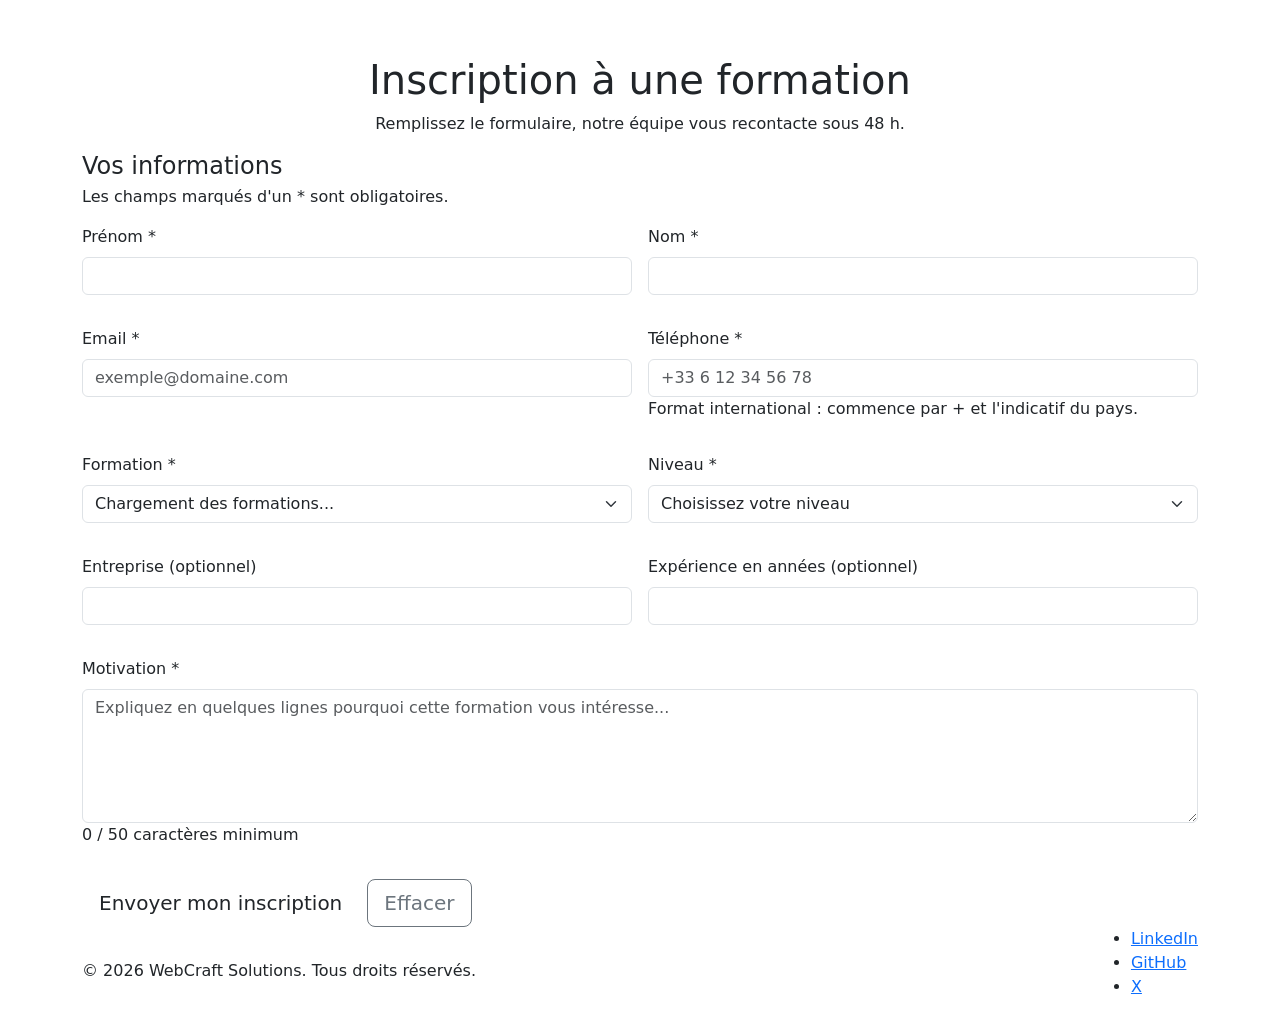
==== inscription.html @ a507aca6 "inscription.html" ====
<!DOCTYPE html>
<html lang="fr">
<head>
  <meta charset="UTF-8">
  <meta name="viewport" content="width=device-width, initial-scale=1.0">
  <meta name="description" content="Inscription aux formations techniques de WebCraft Solutions.">
  <title>WebCraft Inscription</title>

  
  <link rel="stylesheet" href="https://cdn.jsdelivr.net/npm/bootstrap@5.3.3/dist/css/bootstrap.min.css">

  <link rel="stylesheet" href="css/style.css">
</head>
<body>
  <header>
    <nav class="navbar navbar-expand-md navbar-dark site-nav sticky-top" aria-label="Navigation principale">
      <div class="container">
        <a class="navbar-brand logo" href="index.html">WebCraft <span>Solutions</span></a>

        <button class="navbar-toggler" type="button" data-bs-toggle="collapse" data-bs-target="#mainMenu"
                aria-controls="mainMenu" aria-expanded="false" aria-label="Ouvrir le menu">
          <span class="navbar-toggler-icon"></span>
        </button>

        <div class="collapse navbar-collapse" id="mainMenu">
          <ul class="navbar-nav ms-auto">
            <li class="nav-item"><a class="nav-link" href="index.html#accueil">Accueil</a></li>
            <li class="nav-item"><a class="nav-link" href="index.html#projets">Projets</a></li>
            <li class="nav-item"><a class="nav-link" href="index.html#formations">Formations</a></li>
            <li class="nav-item"><a class="nav-link active" aria-current="page" href="inscription.html">Inscription</a></li>
          </ul>
        </div>
      </div>
    </nav>
  </header>

  <main>

    
    <section class="page-header" aria-labelledby="page-title">
      <div class="container text-center">
        <h1 id="page-title" class="page-title">Inscription à une formation</h1>
        <p class="page-subtitle">Remplissez le formulaire, notre équipe vous recontacte sous 48 h.</p>
      </div>
    </section>

    <section class="section" aria-labelledby="form-title">
      <div class="container">
        <div class="form-card">
          <h2 id="form-title" class="h4 mb-1">Vos informations</h2>
          <p class="form-hint">Les champs marqués d'un <span class="required" aria-hidden="true">*</span> sont obligatoires.</p>
          <form id="registration-form">
            <div class="row g-3">

              
              <div class="col-12 col-md-6">
                <label for="firstname" class="form-label">Prénom <span class="required" aria-hidden="true">*</span></label>
                <input type="text" id="firstname" name="firstname" class="form-control"
                       autocomplete="given-name" required aria-describedby="firstname-error">
                <p id="firstname-error" class="field-error" aria-live="polite"></p>
              </div>

              
              <div class="col-12 col-md-6">
                <label for="lastname" class="form-label">Nom <span class="required" aria-hidden="true">*</span></label>
                <input type="text" id="lastname" name="lastname" class="form-control"
                       autocomplete="family-name" required aria-describedby="lastname-error">
                <p id="lastname-error" class="field-error" aria-live="polite"></p>
              </div>

              
              <div class="col-12 col-md-6">
                <label for="email" class="form-label">Email <span class="required" aria-hidden="true">*</span></label>
                <input type="email" id="email" name="email" class="form-control"
                       autocomplete="email" placeholder="exemple@domaine.com" required aria-describedby="email-error">
                <p id="email-error" class="field-error" aria-live="polite"></p>
              </div>

              
              <div class="col-12 col-md-6">
                <label for="phone" class="form-label">Téléphone <span class="required" aria-hidden="true">*</span></label>
                <input type="tel" id="phone" name="phone" class="form-control"
                       autocomplete="tel" placeholder="+33 6 12 34 56 78" required aria-describedby="phone-help phone-error">
                <p id="phone-help" class="field-help">Format international : commence par + et l'indicatif du pays.</p>
                <p id="phone-error" class="field-error" aria-live="polite"></p>
              </div>

              
              <div class="col-12 col-md-6">
                <label for="course" class="form-label">Formation <span class="required" aria-hidden="true">*</span></label>
                <select id="course" name="course" class="form-select" required aria-describedby="course-error">
                  <option value="">Chargement des formations...</option>
                </select>
                <p id="course-error" class="field-error" aria-live="polite"></p>
              </div>

              
              <div class="col-12 col-md-6">
                <label for="level" class="form-label">Niveau <span class="required" aria-hidden="true">*</span></label>
                <select id="level" name="level" class="form-select" required aria-describedby="level-error">
                  <option value="">Choisissez votre niveau</option>
                  <option value="Débutant">Débutant</option>
                  <option value="Intermédiaire">Intermédiaire</option>
                  <option value="Avancé">Avancé</option>
                </select>
                <p id="level-error" class="field-error" aria-live="polite"></p>
              </div>

              <div class="col-12 col-md-6">
                <label for="company" class="form-label">Entreprise <span class="optional">(optionnel)</span></label>
                <input type="text" id="company" name="company" class="form-control" autocomplete="organization">
              </div>

             
              <div class="col-12 col-md-6">
                <label for="experience" class="form-label">Expérience en années <span class="optional">(optionnel)</span></label>
                <input type="number" id="experience" name="experience" class="form-control"
                       min="0" max="50" step="1" aria-describedby="experience-error">
                <p id="experience-error" class="field-error" aria-live="polite"></p>
              </div>

              
              <div class="col-12">
                <label for="motivation" class="form-label">Motivation <span class="required" aria-hidden="true">*</span></label>
                <textarea id="motivation" name="motivation" class="form-control" rows="5" required
                          aria-describedby="motivation-counter motivation-error"
                          placeholder="Expliquez en quelques lignes pourquoi cette formation vous intéresse..."></textarea>
                <p id="motivation-counter" class="field-help">0 / 50 caractères minimum</p>
                <p id="motivation-error" class="field-error" aria-live="polite"></p>
              </div>

              
              <div class="col-12 d-flex flex-column flex-sm-row gap-2">
                <button type="submit" class="btn btn-accent btn-lg">Envoyer mon inscription</button>
                <button type="reset" class="btn btn-outline-secondary btn-lg">Effacer</button>
              </div>

            </div>
          </form>
        </div>
      </div>
    </section>

  </main>

  
  <div class="modal fade" id="successModal" tabindex="-1" aria-labelledby="successModalTitle" aria-hidden="true">
    <div class="modal-dialog modal-dialog-centered">
      <div class="modal-content">
        <div class="modal-header">
          <h2 class="modal-title h5" id="successModalTitle">Inscription envoyée</h2>
          <button type="button" class="btn-close" data-bs-dismiss="modal" aria-label="Fermer"></button>
        </div>
        <div class="modal-body" id="successModalBody"></div>
        <div class="modal-footer">
          <button type="button" class="btn btn-accent" data-bs-dismiss="modal">Parfait</button>
        </div>
      </div>
    </div>
  </div>

  
  <footer class="site-footer">
    <div class="container d-flex flex-column flex-md-row justify-content-between align-items-center gap-3">
      <p class="mb-0">&copy; 2026 WebCraft Solutions. Tous droits réservés.</p>
      <ul class="social-links" aria-label="Réseaux sociaux">
        <li><a href="https://www.linkedin.com" target="_blank" rel="noopener" aria-label="LinkedIn (nouvel onglet)">LinkedIn</a></li>
        <li><a href="https://github.com" target="_blank" rel="noopener" aria-label="GitHub (nouvel onglet)">GitHub</a></li>
        <li><a href="https://x.com" target="_blank" rel="noopener" aria-label="X (nouvel onglet)">X</a></li>
      </ul>
    </div>
  </footer>

  <script src="https://cdn.jsdelivr.net/npm/bootstrap@5.3.3/dist/js/bootstrap.bundle.min.js"></script>
  <script src="js/main.js"></script>
</body>
</html>
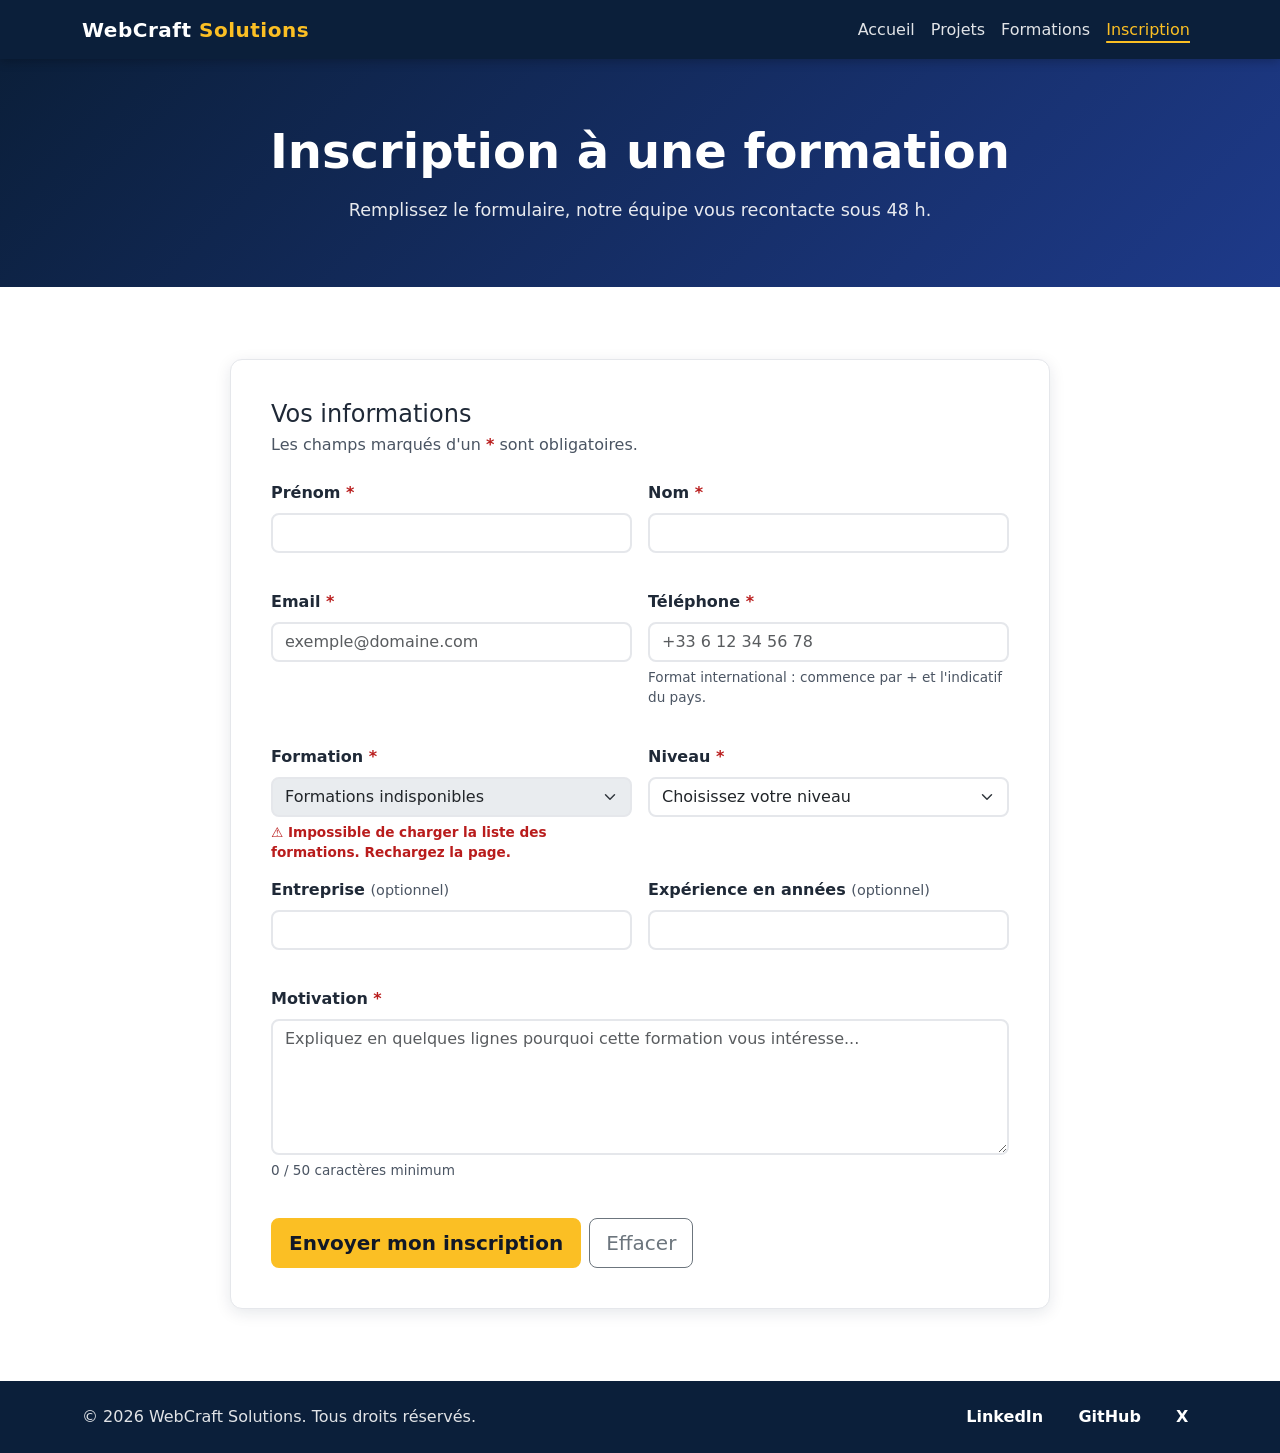
==== commit c9a1cea4: "Main.js/final" ====
--- a/inscription.html
+++ b/inscription.html
@@ -144,7 +144,8 @@
   </main>
 
   
-  <div class="modal fade" id="successModal" tabindex="-1" aria-labelledby="successModalTitle" aria-hidden="true">
+    
+  <div class="modal fade" id="successModal" tabindex="-1" role="dialog" aria-labelledby="successModalTitle" aria-hidden="true">
     <div class="modal-dialog modal-dialog-centered">
       <div class="modal-content">
         <div class="modal-header">
--- a/css/style.css
+++ b/css/style.css
@@ -0,0 +1,696 @@
+/* =========================================================
+   WebCraft Solutions — Feuille de style unique
+   Approche mobile-first : styles de base pour 320–767 px,
+   puis media queries pour 768 px et plus (et 992 px).
+   ========================================================= */
+
+/* ---------- 1. Variables (charte graphique) ---------- */
+:root {
+  /* Couleurs principales (contrastes vérifiés WCAG AA) */
+  --color-dark: #0b1f3a;          /* bleu nuit : navbar, hero, footer */
+  --color-dark-2: #1e3a8a;        /* bleu profond : dégradés */
+  --color-accent: #fbbf24;        /* ambre : boutons, lien actif */
+  --color-accent-hover: #f59e0b;
+  --color-on-accent: #111827;     /* texte sur fond ambre (~11:1) */
+  --color-light: #ffffff;
+  --color-text: #1f2937;
+  --color-muted: #4b5563;         /* gris lisible sur blanc (~7:1) */
+  --color-border: #e5e7eb;
+  --color-bg-alt: #f3f4f6;
+
+  /* Couleurs d'état */
+  --color-success: #15803d;
+  --color-success-bg: #dcfce7;
+  --color-error: #b91c1c;
+  --color-error-bg: #fee2e2;
+  --color-info: #1d4ed8;
+  --color-info-bg: #dbeafe;
+
+  /* Typo, rayons, ombres, transitions */
+  --font-main: system-ui, -apple-system, "Segoe UI", Roboto, sans-serif;
+  --radius: 0.75rem;
+  --radius-pill: 999px;
+  --shadow: 0 4px 16px rgba(11, 31, 58, 0.1);
+  --shadow-hover: 0 12px 28px rgba(11, 31, 58, 0.18);
+  --transition: 0.25s ease;
+}
+
+/* ---------- 2. Base ---------- */
+html {
+  scroll-behavior: smooth;
+  scroll-padding-top: 70px;       /* les ancres ne passent pas sous la navbar sticky */
+}
+
+body {
+  font-family: var(--font-main);
+  color: var(--color-text);
+  background-color: var(--color-light);
+  display: flex;
+  flex-direction: column;
+  min-height: 100vh;
+}
+
+main {
+  flex: 1;                         /* footer toujours en bas de page */
+}
+
+/* Focus clavier bien visible partout (accessibilité) */
+a:focus-visible,
+button:focus-visible,
+input:focus-visible,
+select:focus-visible,
+textarea:focus-visible {
+  outline: 3px solid var(--color-accent);
+  outline-offset: 2px;
+}
+
+/* ---------- 3. Navbar ---------- */
+.site-nav {
+  background-color: var(--color-dark);   /* fond opaque : jamais transparent */
+  box-shadow: 0 2px 10px rgba(0, 0, 0, 0.25);
+}
+
+.logo {
+  font-weight: 800;
+  letter-spacing: 0.5px;
+  color: var(--color-light) !important;
+}
+
+.logo span {
+  color: var(--color-accent);
+}
+
+.site-nav .nav-link {
+  color: rgba(255, 255, 255, 0.88);      /* contraste > 12:1 sur bleu nuit */
+  font-weight: 500;
+  padding: 0.6rem 0.9rem;
+  border-radius: 0.5rem;
+  transition: color var(--transition), background-color var(--transition);
+}
+
+.site-nav .nav-link:hover {
+  color: var(--color-light);
+  background-color: rgba(255, 255, 255, 0.1);
+}
+
+/* Lien actif : couleur + soulignement (pas seulement la couleur) */
+.site-nav .nav-link.active {
+  color: var(--color-accent);
+  text-decoration: underline;
+  text-decoration-thickness: 2px;
+  text-underline-offset: 6px;
+}
+
+.site-nav .navbar-toggler {
+  border: 2px solid rgba(255, 255, 255, 0.6);
+}
+
+/* Menu déplié sur mobile : fond opaque et séparé du logo */
+.site-nav .navbar-collapse {
+  background-color: var(--color-dark);
+  margin-top: 0.5rem;
+  padding: 0.5rem 0;
+  border-top: 1px solid rgba(255, 255, 255, 0.15);
+}
+
+/* ---------- 4. Hero (accueil) & en-tête de page (inscription) ---------- */
+.hero,
+.page-header {
+  background: linear-gradient(135deg, var(--color-dark), var(--color-dark-2));
+  color: var(--color-light);
+}
+
+.hero {
+  padding: 4rem 0;
+}
+
+.page-header {
+  padding: 3rem 0;
+}
+
+.hero-title,
+.page-title {
+  font-size: 2rem;
+  font-weight: 800;
+  animation: fadeInUp 0.8s ease-out both;      /* @keyframes obligatoire */
+}
+
+.hero-subtitle,
+.page-subtitle {
+  font-size: 1.1rem;
+  color: rgba(255, 255, 255, 0.9);
+  margin: 1rem auto 0;
+  max-width: 40rem;
+  animation: fadeInUp 0.8s ease-out 0.2s both;
+}
+
+.hero-subtitle {
+  margin-bottom: 2rem;
+}
+
+.hero-actions {
+  display: flex;
+  flex-direction: column;
+  gap: 0.75rem;
+  animation: fadeInUp 0.8s ease-out 0.4s both;
+}
+
+/* ---------- 5. Animations ---------- */
+@keyframes fadeInUp {
+  from { opacity: 0; transform: translateY(24px); }
+  to   { opacity: 1; transform: translateY(0); }
+}
+
+@keyframes spin {
+  to { transform: rotate(360deg); }
+}
+
+/* ---------- 6. Boutons ---------- */
+/* Bouton principal : ambre + texte foncé (~11:1) */
+.btn-accent {
+  background-color: var(--color-accent);
+  color: var(--color-on-accent);
+  border: 2px solid var(--color-accent);
+  font-weight: 700;
+  transition: background-color var(--transition), transform var(--transition);
+}
+
+.btn-accent:hover,
+.btn-accent:focus-visible {
+  background-color: var(--color-accent-hover);
+  border-color: var(--color-accent-hover);
+  color: var(--color-on-accent);
+  transform: translateY(-2px);
+}
+
+.btn-accent:disabled,
+.btn-accent.disabled {
+  background-color: var(--color-border);
+  border-color: var(--color-border);
+  color: var(--color-muted);
+}
+
+/* Bouton secondaire du hero : contour blanc épais sur fond sombre */
+.hero .btn-outline-light {
+  border-width: 2px;
+  font-weight: 700;
+  color: var(--color-light);
+  transition: background-color var(--transition), color var(--transition), transform var(--transition);
+}
+
+.hero .btn-outline-light:hover,
+.hero .btn-outline-light:focus-visible {
+  background-color: var(--color-light);
+  color: var(--color-dark);            /* inversion : bleu nuit sur blanc */
+  transform: translateY(-2px);
+}
+
+/* Bouton « Voir détails » des cartes */
+.btn-details {
+  background-color: transparent;
+  color: var(--color-dark-2);
+  border: 2px solid var(--color-dark-2);
+  font-weight: 600;
+  transition: background-color var(--transition), color var(--transition);
+}
+
+.btn-details:hover,
+.btn-details:focus-visible {
+  background-color: var(--color-dark-2);
+  color: var(--color-light);
+}
+
+/* ---------- 7. Sections ---------- */
+.section {
+  padding: 3rem 0;
+}
+
+.section-alt {
+  background-color: var(--color-bg-alt);
+}
+
+.section-title {
+  font-size: 1.6rem;
+  font-weight: 800;
+  color: var(--color-dark);
+  margin-bottom: 1.5rem;
+  position: relative;
+  padding-bottom: 0.5rem;
+}
+
+/* Petit trait décoratif sous les titres */
+.section-title::after {
+  content: "";
+  position: absolute;
+  left: 0;
+  bottom: 0;
+  width: 60px;
+  height: 4px;
+  border-radius: var(--radius-pill);
+  background-color: var(--color-accent);
+}
+
+/* ---------- 8. Filtres ---------- */
+.filters .form-control,
+.filters .form-select {
+  border-radius: var(--radius);
+  border: 2px solid var(--color-border);
+  transition: border-color var(--transition), box-shadow var(--transition);
+}
+
+.filters .form-control:focus,
+.filters .form-select:focus {
+  border-color: var(--color-dark-2);
+  box-shadow: 0 0 0 0.2rem rgba(30, 58, 138, 0.2);
+}
+
+.results-count {
+  color: var(--color-muted);
+  font-size: 0.95rem;
+  margin-bottom: 1rem;
+}
+
+/* ---------- 9. Loader CSS & états ---------- */
+.loader-wrapper {
+  display: flex;
+  justify-content: center;
+  padding: 3rem 0;
+}
+
+.loader {
+  width: 48px;
+  height: 48px;
+  border: 5px solid var(--color-border);
+  border-top-color: var(--color-dark-2);
+  border-radius: 50%;
+  animation: spin 0.9s linear infinite;
+}
+
+/* Message quand aucun résultat ne correspond aux filtres */
+.empty-state {
+  text-align: center;
+  color: var(--color-muted);
+  padding: 2rem 1rem;
+  border: 2px dashed var(--color-border);
+  border-radius: var(--radius);
+}
+
+/* ---------- 10. Cartes (projets & formations) ---------- */
+.item-card {
+  height: 100%;
+  display: flex;
+  flex-direction: column;
+  background-color: var(--color-light);
+  border: 1px solid var(--color-border);
+  border-radius: var(--radius);
+  overflow: hidden;
+  box-shadow: var(--shadow);
+  transition: transform var(--transition), box-shadow var(--transition);
+  animation: fadeInUp 0.5s ease-out both;
+}
+
+.item-card:hover {
+  transform: translateY(-6px);
+  box-shadow: var(--shadow-hover);
+}
+
+.item-card-img-wrapper {
+  position: relative;
+}
+
+.item-card-img {
+  width: 100%;
+  height: 180px;
+  object-fit: cover;
+  display: block;
+  background-color: var(--color-bg-alt);
+}
+
+.item-card-body {
+  flex: 1;
+  display: flex;
+  flex-direction: column;
+  gap: 0.6rem;
+  padding: 1.1rem;
+}
+
+.item-card-title {
+  font-size: 1.15rem;
+  font-weight: 700;
+  color: var(--color-dark);
+  margin: 0;
+}
+
+.item-card-subtitle {
+  color: var(--color-muted);
+  font-size: 0.95rem;
+  margin: 0;
+}
+
+.item-card-meta {
+  display: flex;
+  flex-wrap: wrap;
+  gap: 0.4rem 1rem;
+  font-size: 0.9rem;
+  color: var(--color-muted);
+  margin: 0;
+}
+
+.item-card-price {
+  font-size: 1.2rem;
+  font-weight: 800;
+  color: var(--color-dark);
+}
+
+.rating {
+  color: #92400e;          
+  font-weight: 700;
+}
+
+.item-card-actions {
+  margin-top: auto;
+  display: flex;
+  flex-wrap: wrap;
+  gap: 0.5rem;
+  padding-top: 0.5rem;
+}
+
+.item-card-actions .btn {
+  flex: 1;
+}
+
+.badge-list {
+  display: flex;
+  flex-wrap: wrap;
+  gap: 0.35rem;
+  list-style: none;
+  padding: 0;
+  margin: 0;
+}
+
+.tag {
+  display: inline-block;
+  padding: 0.25rem 0.65rem;
+  border-radius: var(--radius-pill);
+  font-size: 0.78rem;
+  font-weight: 600;
+  line-height: 1.4;
+}
+
+.tag-tech {
+  background-color: var(--color-info-bg);
+  color: var(--color-info);
+}
+
+.tag-category {
+  background-color: var(--color-dark);
+  color: var(--color-light);
+}
+
+
+.tag-level-debutant {
+  background-color: var(--color-success-bg);
+  color: var(--color-success);
+}
+
+.tag-level-intermediaire {
+  background-color: #fef3c7;
+  color: #92400e;
+}
+
+.tag-level-avance {
+  background-color: var(--color-error-bg);
+  color: var(--color-error);
+}
+
+.tag-status {
+  position: absolute;
+  top: 0.75rem;
+  right: 0.75rem;
+  box-shadow: 0 2px 6px rgba(0, 0, 0, 0.2);
+}
+
+.tag-available {
+  background-color: var(--color-success);
+  color: var(--color-light);
+}
+
+.tag-full {
+  background-color: var(--color-error);
+  color: var(--color-light);
+}
+
+
+.modal-content {
+  border: none;
+  border-radius: var(--radius);
+  overflow: hidden;
+}
+
+.modal-header {
+  background-color: var(--color-dark);
+  color: var(--color-light);
+}
+
+.modal-header .btn-close {
+  filter: invert(1);               
+  opacity: 0.9;
+}
+
+.modal-img {
+  width: 100%;
+  max-height: 260px;
+  object-fit: cover;
+  border-radius: var(--radius);
+  margin-bottom: 1rem;
+}
+
+.modal-section-title {
+  font-size: 1rem;
+  font-weight: 700;
+  color: var(--color-dark);
+  margin: 1.2rem 0 0.5rem;
+}
+
+.check-list {
+  list-style: none;
+  padding: 0;
+  margin: 0;
+}
+
+.check-list li {
+  padding: 0.3rem 0 0.3rem 1.6rem;
+  position: relative;
+}
+
+.check-list li::before {
+  content: "✓";
+  position: absolute;
+  left: 0;
+  color: var(--color-success);
+  font-weight: 800;
+}
+
+.info-grid {
+  display: grid;
+  grid-template-columns: 1fr;
+  gap: 0.5rem;
+  margin: 0;
+}
+
+.info-grid dt {
+  font-size: 0.8rem;
+  text-transform: uppercase;
+  letter-spacing: 0.5px;
+  color: var(--color-muted);
+}
+
+.info-grid dd {
+  margin: 0 0 0.4rem;
+  font-weight: 600;
+}
+
+
+.form-card {
+  max-width: 820px;
+  margin: 0 auto;
+  background-color: var(--color-light);
+  border: 1px solid var(--color-border);
+  border-radius: var(--radius);
+  box-shadow: var(--shadow);
+  padding: 1.5rem 1.1rem;
+}
+
+.form-hint {
+  color: var(--color-muted);
+  margin-bottom: 1.5rem;
+}
+
+.required {
+  color: var(--color-error);
+  font-weight: 700;
+}
+
+.optional {
+  color: var(--color-muted);
+  font-weight: 400;
+  font-size: 0.9rem;
+}
+
+.form-label {
+  font-weight: 600;
+}
+
+.form-card .form-control,
+.form-card .form-select {
+  border: 2px solid var(--color-border);
+  border-radius: 0.5rem;
+  transition: border-color var(--transition), box-shadow var(--transition), background-color var(--transition);
+}
+
+/* État : focus */
+.form-card .form-control:focus,
+.form-card .form-select:focus {
+  border-color: var(--color-dark-2);
+  box-shadow: 0 0 0 0.2rem rgba(30, 58, 138, 0.2);
+}
+
+
+.form-card .form-control.is-invalid,
+.form-card .form-select.is-invalid {
+  border-color: var(--color-error);
+  background-color: #fffafa;
+}
+
+.form-card .form-control.is-invalid:focus,
+.form-card .form-select.is-invalid:focus {
+  box-shadow: 0 0 0 0.2rem rgba(185, 28, 28, 0.2);
+}
+
+/* État : succès */
+.form-card .form-control.is-valid,
+.form-card .form-select.is-valid {
+  border-color: var(--color-success);
+}
+
+.form-card .form-control.is-valid:focus,
+.form-card .form-select.is-valid:focus {
+  box-shadow: 0 0 0 0.2rem rgba(21, 128, 61, 0.2);
+}
+
+.field-help {
+  font-size: 0.85rem;
+  color: var(--color-muted);
+  margin: 0.3rem 0 0;
+}
+
+.field-help.is-complete {
+  color: var(--color-success);
+  font-weight: 600;
+}
+
+/* Message d'erreur sous chaque champ (vide = invisible) */
+.field-error {
+  font-size: 0.85rem;
+  color: var(--color-error);
+  font-weight: 600;
+  margin: 0.3rem 0 0;
+  min-height: 1.2em;
+}
+
+.field-error:not(:empty)::before {
+  content: "⚠ ";
+}
+
+
+.site-footer {
+  background-color: var(--color-dark);
+  color: rgba(255, 255, 255, 0.88);
+  padding: 1.5rem 0;
+  text-align: center;
+}
+
+.social-links {
+  display: flex;
+  gap: 1rem;
+  list-style: none;
+  padding: 0;
+  margin: 0;
+}
+
+.social-links a {
+  color: var(--color-light);
+  text-decoration: none;
+  font-weight: 600;
+  padding: 0.3rem 0.6rem;
+  border-radius: 0.4rem;
+  transition: color var(--transition), background-color var(--transition);
+}
+
+.social-links a:hover,
+.social-links a:focus-visible {
+  color: var(--color-on-accent);
+  background-color: var(--color-accent);
+}
+
+
+@media (min-width: 768px) {
+  .site-nav .navbar-collapse {
+    background-color: transparent;
+    margin-top: 0;
+    padding: 0;
+    border-top: none;
+  }
+
+  .hero {
+    padding: 6rem 0;
+  }
+
+  .page-header {
+    padding: 4rem 0;
+  }
+
+  .hero-title,
+  .page-title {
+    font-size: 3rem;
+  }
+
+  .hero-actions {
+    flex-direction: row;
+    justify-content: center;
+  }
+
+  .section {
+    padding: 4.5rem 0;
+  }
+
+  .section-title {
+    font-size: 2rem;
+  }
+
+  .form-card {
+    padding: 2.5rem;
+  }
+
+  .info-grid {
+    grid-template-columns: repeat(2, 1fr);
+  }
+
+  .site-footer {
+    text-align: left;
+  }
+}
+
+
+@media (prefers-reduced-motion: reduce) {
+  html {
+    scroll-behavior: auto;
+  }
+
+  *,
+  *::before,
+  *::after {
+    animation: none !important;
+    transition: none !important;
+  }
+}
